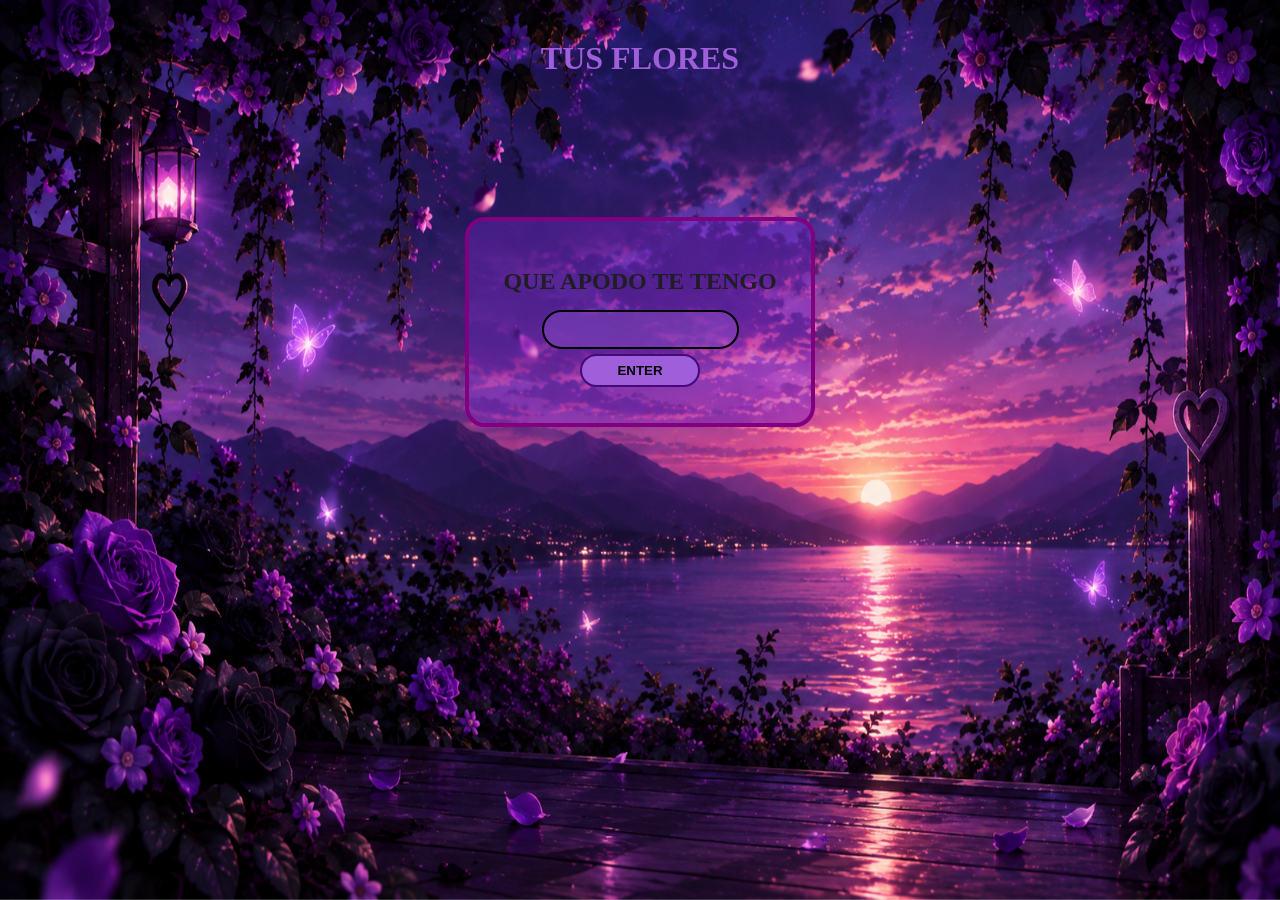
==== angeles/index.html @ ecbbdbf1 "Add files via upload" ====
<!DOCTYPE html>
<html lang="es">
<head>
    <meta charset="UTF-8">
    <meta name="viewport" content="width=device-width, initial-scale=1.0">
    <link rel="preconnect" href="https://fonts.googleapis.com">
    <link rel="preconnect" href="https://   fonts.gstatic.com" crossorigin>
    <link href="https://fonts.googleapis.   com/css2?family=Great+Vibes&   display=swap" rel="stylesheet">
    <link rel="stylesheet" href="styles.css">
    <title>Tus Flores</title>
</head>
<body class="fondo">
    <img id="paisaje" src="imagenes/imagen_fonfo_angeles.png" class="fonfo_adactable" alt="fondo">
    <h1 id="titulo">TUS FLORES</h1>
    <div class="primero" id = "principal">
        <div class="mensaje" id="secundario">
            <h2 id="apodo">QUE APODO TE TENGO</h2>
            <input class="entrar" id="contraseña" type="text">
            <button class="entrar" type="button" id="enviar">ENTER</button>
        </div>
    </div>
    <script src="app.js"></script>
</body>
</html>
---- angeles/styles.css ----
*{
    padding: 0;
    margin: 0;
    box-sizing: border-box;
}

h1{
    position: relative;
    padding: 20px;
    text-align: center;
    margin-top:20px;
    font-family: 'Great Vibes', cursive;
    font-weight: 900;
    color: #9f5fdb;
}

.fonfo_adactable{
    position: fixed;
    top: 0;
    left: 0;
    width: 100vw;
    height: 100vh;
    z-index: -1;
    object-fit: fill;
}

.primero{
    position: absolute;
    top: 0;
    left: 0;
    position: relative;
    z-index: 1;
    display: flex;
    justify-content: center;
    align-items: center;
    width: 100%;
    height: 50vh;
}
.mensaje{
    width: 350px;
    height: 210px;
    position: relative;
    z-index: 1;
    background-color: #8A2BE250 ;
    margin: 20px;
    padding: 20px;
    justify-content: center;
    align-items: center;
    border: 4px solid purple;
    border-radius: 20px;
    display: flex;
    flex-direction: column;
}

h2{
    text-align: center;
    margin: 10px;
    font-family: 'Great Vibes', cursive;
    font-weight: 900;
    color: #211d25;
}

#contraseña{
    position: relative;
    align-items: center;
    justify-content: center;
    background-color: #9f5fdb50;
    border-radius: 50px;
    margin: 5px;
    color: white;
    outline: none;
    padding: 10px;
    text-align: center;
    border: 2px solid black;
}

.entrar{
    border-radius: 30px;
    padding: 7px;
    background-color: #9f5fdb;
    font-weight: bold;
}

#enviar{
    width: 120px;
    border: 2px solid #440a7a;
}

/*EFECTO DE FLORES*/
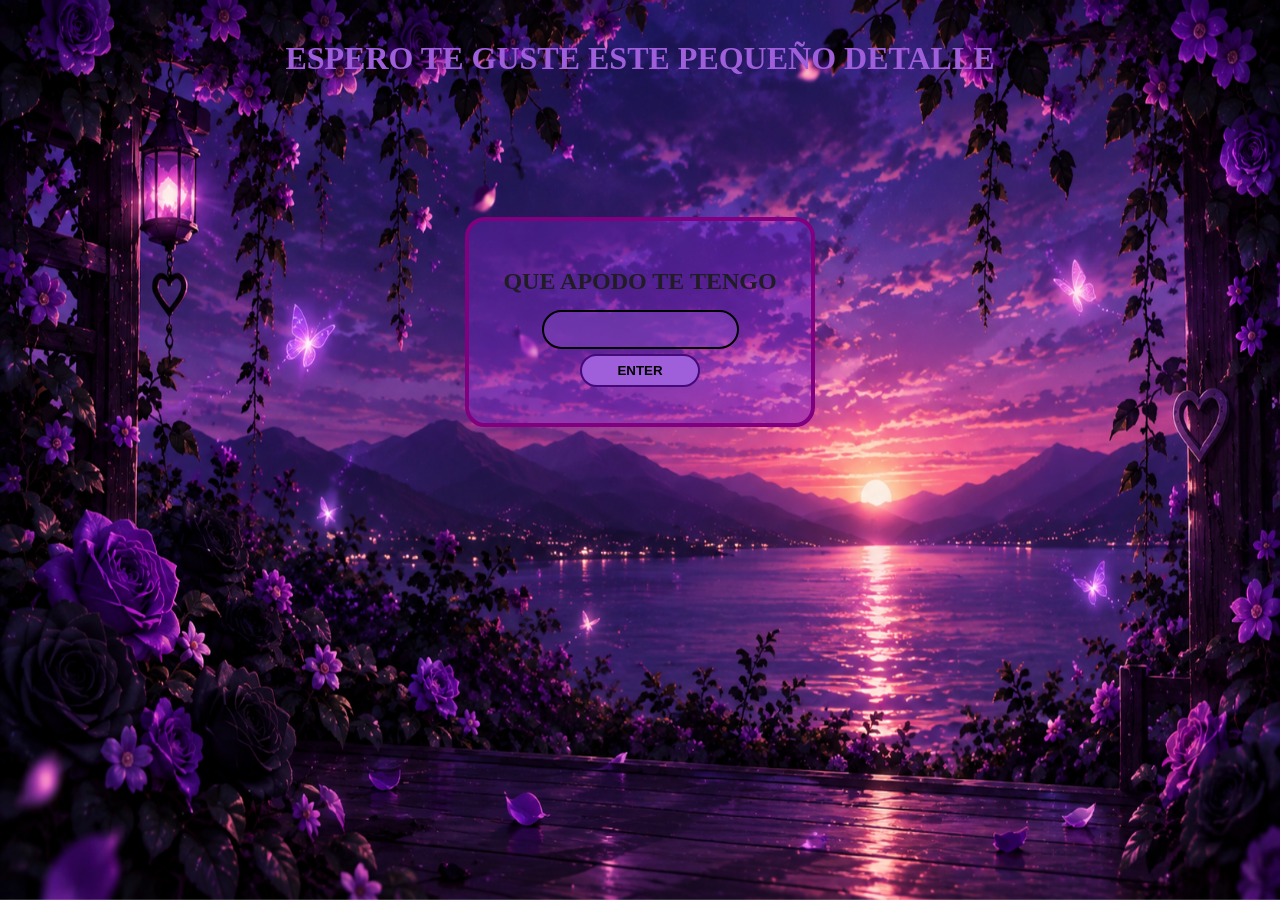
==== commit e89c49f6: "Update index.html" ====
--- a/angeles/index.html
+++ b/angeles/index.html
@@ -11,7 +11,7 @@
 </head>
 <body class="fondo">
     <img id="paisaje" src="imagenes/imagen_fonfo_angeles.png" class="fonfo_adactable" alt="fondo">
-    <h1 id="titulo">TUS FLORES</h1>
+    <h1 id="titulo">ESPERO TE GUSTE ESTE PEQUEÑO DETALLE</h1>
     <div class="primero" id = "principal">
         <div class="mensaje" id="secundario">
             <h2 id="apodo">QUE APODO TE TENGO</h2>
@@ -21,4 +21,4 @@
     </div>
     <script src="app.js"></script>
 </body>
-</html>+</html>
